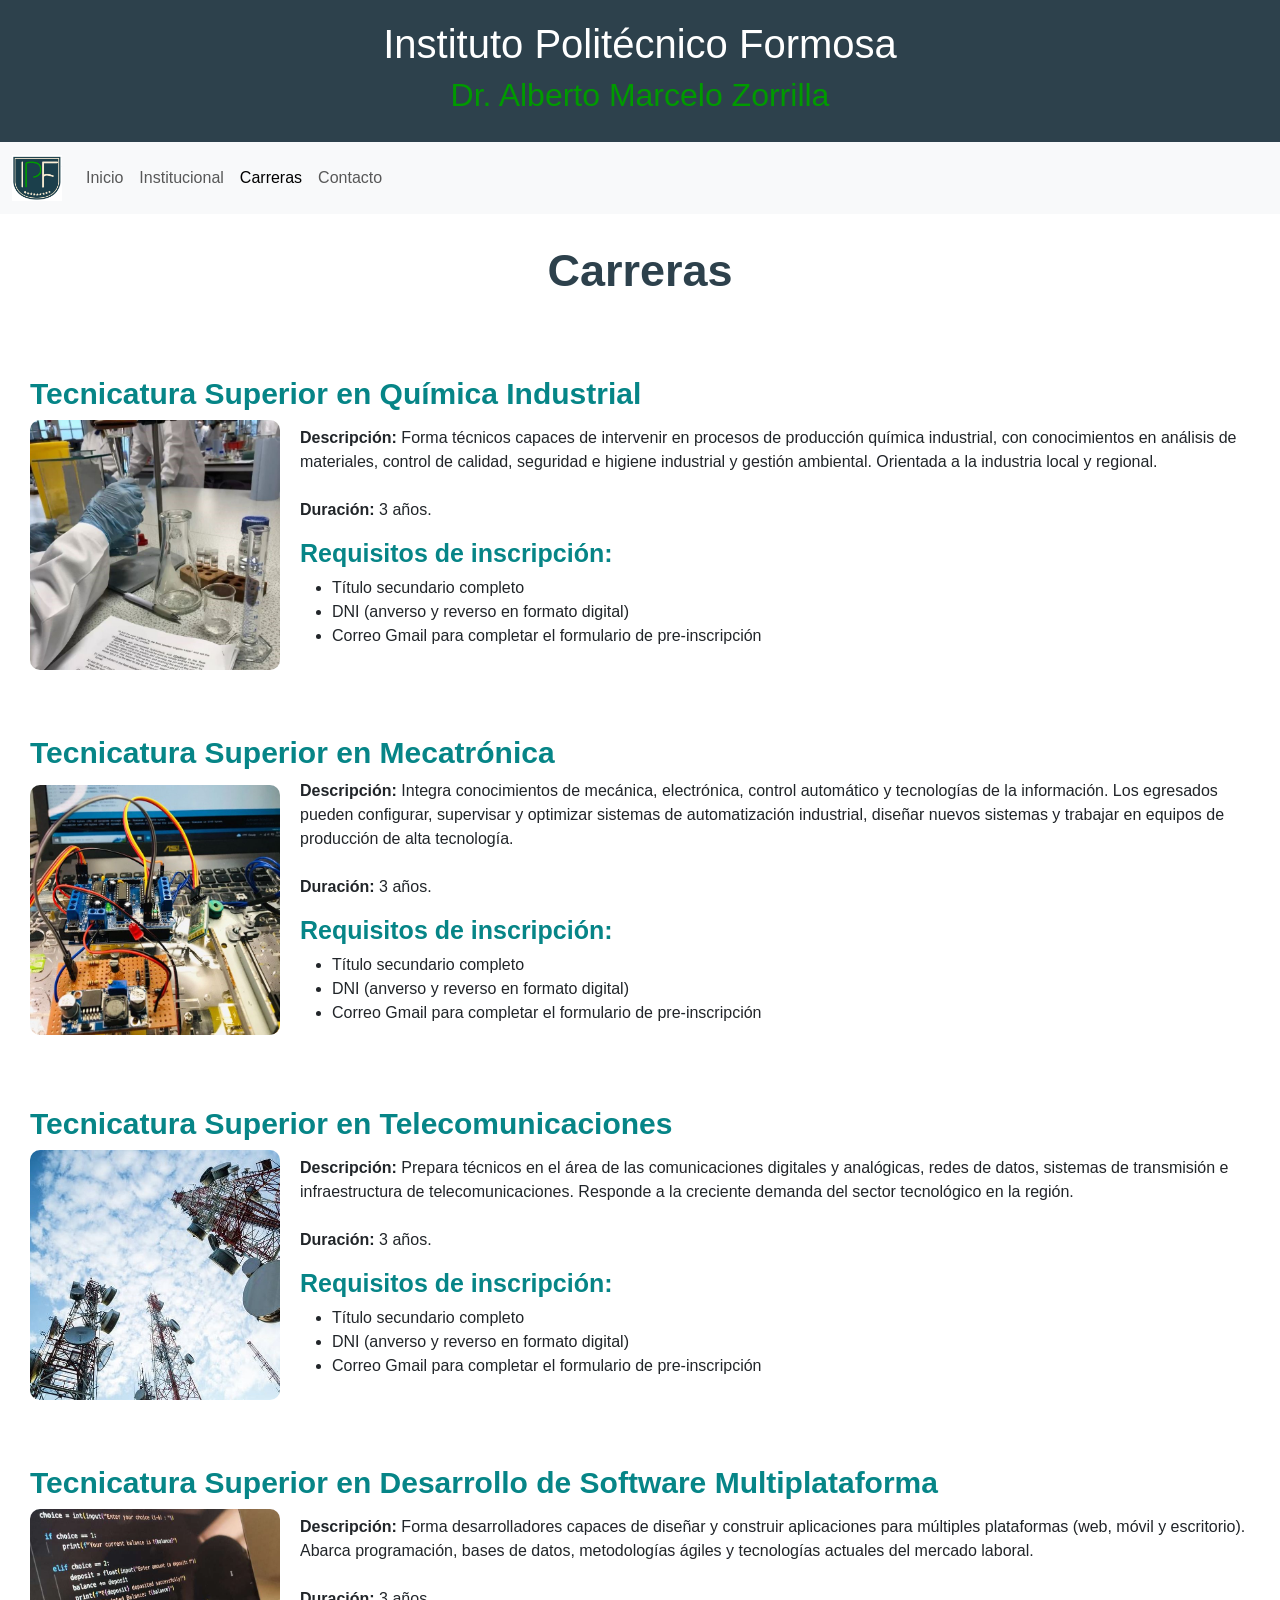
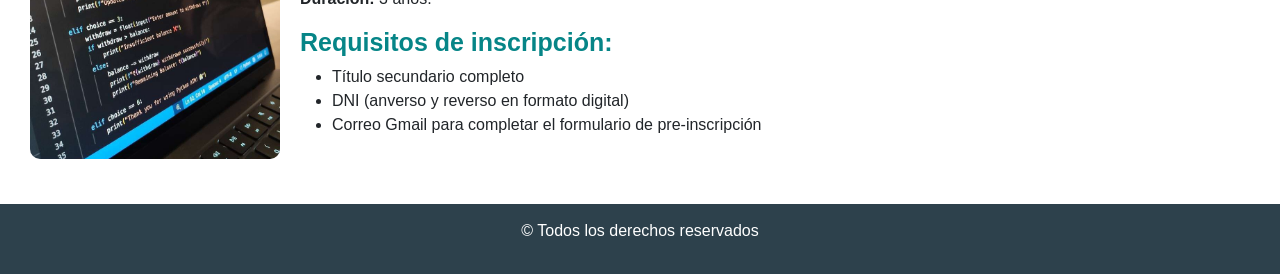
==== carreras.html @ eaf5a3e4 "Se termino la estructura de las secciones: quimica, telecomunicaciones, mecatronica y programacion y" ====
<!doctype html>
<html lang="en">
  <head>
    <meta charset="UTF-8" />
    <meta name="viewport" content="width=device-width, initial-scale=1.0" />
    <title>Inicio</title>
    <link
      href="https://cdn.jsdelivr.net/npm/bootstrap@5.3.8/dist/css/bootstrap.min.css"
      rel="stylesheet"
      integrity="sha384-sRIl4kxILFvY47J16cr9ZwB07vP4J8+LH7qKQnuqkuIAvNWLzeN8tE5YBujZqJLB"
      crossorigin="anonymous"
    />
    <!-- === LINKS A CSS === -->
    <link rel="stylesheet" href="assets/css/style.css" />
    <link rel="stylesheet" href="assets/css/carreras.css" />
  </head>
  <body>
    <!-- === HEADER ===-->
    <header>
      <h1>Instituto Politécnico Formosa</h1>
      <h2>Dr. Alberto Marcelo Zorrilla</h2>
    </header>

    <!-- === NAV ===-->
    <!-- = BOOTSTRAP : Nav = -->
    <nav class="navbar navbar-expand-lg bg-body-tertiary">
      <div class="container-fluid">
        <a class="navbar-brand" href="index.html">
          <img
            id="logo-inst"
            src="assets/img/logo_institucional.jpg"
            alt="Logo Institucional"
          />
        </a>
        <button
          class="navbar-toggler"
          type="button"
          data-bs-toggle="collapse"
          data-bs-target="#navbarNav"
          aria-controls="navbarNav"
          aria-expanded="false"
          aria-label="Toggle navigation"
        >
          <span class="navbar-toggler-icon"></span>
        </button>
        <div class="collapse navbar-collapse" id="navbarNav">
          <ul class="navbar-nav">
            <li class="nav-item">
              <a class="nav-link" href="index.html">Inicio</a>
            </li>

            <li class="nav-item">
              <a class="nav-link" href="institucional.html">Institucional</a>
            </li>
            <li class="nav-item">
              <a
                class="nav-link active"
                aria-current="page"
                href="carreras.html"
                >Carreras</a
              >
            </li>
            <li class="nav-item">
              <a class="nav-link" href="contacto.html">Contacto</a>
            </li>
          </ul>
        </div>
      </div>
    </nav>

    <!-- === MAIN ===-->
    <main>
      <!-- Contenedor main -->
      <div id="contenedor-main">
        <h1 class="titulos">Carreras</h1>

        <!-- = Quimica = -->
        <section id="seccion-carrera-quimica">
          <div class="div-general">
            <aside class="aside-desc">
              <h2>Tecnicatura Superior en Química Industrial</h2>
              <div class="contenido">
                <img
                  src="assets/img/card-3.jpg"
                  alt="Imagen ilustrativa de quimica"
                />
                <div class="texto">
                  <p>
                    <strong>Descripción:</strong> Forma técnicos capaces de
                    intervenir en procesos de producción química industrial, con
                    conocimientos en análisis de materiales, control de calidad,
                    seguridad e higiene industrial y gestión ambiental.
                    Orientada a la industria local y regional. <br />
                    <br />
                    <strong>Duración:</strong> 3 años.
                  </p>
                  <h3>Requisitos de inscripción:</h3>
                  <ul>
                    <li>Título secundario completo</li>
                    <li>DNI (anverso y reverso en formato digital)</li>
                    <li>
                      Correo Gmail para completar el formulario de
                      pre-inscripción
                    </li>
                  </ul>
                </div>
              </div>
            </aside>
          </div>
        </section>

        <!-- = Mecatronica = -->
        <section id="seccion-carrera-mecatronica">
          <div class="div-general">
            <aside class="aside-desc">
              <h2>Tecnicatura Superior en Mecatrónica</h2>
              <div class="contenido">
                <img
                  src="assets/img/card-4.jpg"
                  alt="Imagen ilustrativa de Mecatrónica"
                />
                <div class="texto">
                  <p>
                    <strong>Descripción:</strong> Integra conocimientos de
                    mecánica, electrónica, control automático y tecnologías de
                    la información. Los egresados pueden configurar, supervisar
                    y optimizar sistemas de automatización industrial, diseñar
                    nuevos sistemas y trabajar en equipos de producción de alta
                    tecnología. <br />
                    <br />
                    <strong>Duración:</strong> 3 años.
                  </p>
                  <h3>Requisitos de inscripción:</h3>
                  <ul>
                    <li>Título secundario completo</li>
                    <li>DNI (anverso y reverso en formato digital)</li>
                    <li>
                      Correo Gmail para completar el formulario de
                      pre-inscripción
                    </li>
                  </ul>
                </div>
              </div>
            </aside>
          </div>
        </section>

        <!-- = Telecomunicacion = -->
        <section id="seccion-carrera-telecomunicacion">
          <div class="div-general">
            <aside class="aside-desc">
              <h2>Tecnicatura Superior en Telecomunicaciones</h2>
              <div class="contenido">
                <img
                  src="assets/img/card-2.jpg"
                  alt="Imagen ilustrativa de telecomunicacion"
                />
                <div class="texto">
                  <p>
                    <strong>Descripción:</strong> Prepara técnicos en el área de
                    las comunicaciones digitales y analógicas, redes de datos,
                    sistemas de transmisión e infraestructura de
                    telecomunicaciones. Responde a la creciente demanda del
                    sector tecnológico en la región. <br />
                    <br />
                    <strong>Duración:</strong> 3 años.
                  </p>
                  <h3>Requisitos de inscripción:</h3>
                  <ul>
                    <li>Título secundario completo</li>
                    <li>DNI (anverso y reverso en formato digital)</li>
                    <li>
                      Correo Gmail para completar el formulario de
                      pre-inscripción
                    </li>
                  </ul>
                </div>
              </div>
            </aside>
          </div>
        </section>

        <!-- = Programacion = -->
        <section id="seccion-carrera-programacion">
          <div class="div-general">
            <aside class="aside-desc">
              <h2>
                Tecnicatura Superior en Desarrollo de Software Multiplataforma
              </h2>
              <div class="contenido">
                <img
                  src="assets/img/card-1.jpg"
                  alt="Imagen ilustrativa de programacion"
                />
                <div class="texto">
                  <p>
                    <strong>Descripción:</strong> Forma desarrolladores capaces
                    de diseñar y construir aplicaciones para múltiples
                    plataformas (web, móvil y escritorio). Abarca programación,
                    bases de datos, metodologías ágiles y tecnologías actuales
                    del mercado laboral.<br />
                    <br />
                    <strong>Duración:</strong> 3 años.
                  </p>
                  <h3>Requisitos de inscripción:</h3>
                  <ul>
                    <li>Título secundario completo</li>
                    <li>DNI (anverso y reverso en formato digital)</li>
                    <li>
                      Correo Gmail para completar el formulario de
                      pre-inscripción
                    </li>
                  </ul>
                </div>
              </div>
            </aside>
          </div>
        </section>
      </div>
    </main>

    <!-- === FOOTER ===-->
    <footer>
      <p>&copy; Todos los derechos reservados</p>
    </footer>

    <!-- === LINK SCRIPT ===-->
    <script
      src="https://cdn.jsdelivr.net/npm/bootstrap@5.3.8/dist/js/bootstrap.bundle.min.js"
      integrity="sha384-FKyoEForCGlyvwx9Hj09JcYn3nv7wiPVlz7YYwJrWVcXK/BmnVDxM+D2scQbITxI"
      crossorigin="anonymous"
    ></script>
  </body>
</html>
---- assets/css/style.css ----
/*
    Archivo: style.css
    Trabajo Practico Integrador - IPF
    Descripcion: Estilos generales para todas las paginas del sitio
*/
/* === BODY === */
body{
    font-family: sans-serif;
}

/* === HEADER === */
header{
    background-color: #2d414c;
    color: #fff;
    padding: 20px;
    width: auto;
}

header h1{
    text-align: center;
}

header h2{
    text-align: center;
    color: #009a00 ;
}

/* === NAV === */
#logo-inst{
    width: 50px;
}

/* === FOOTER === */
footer{
    background-color: #2d414c;
    padding: 15px;
    margin-top: 30px;
    width: auto;
    color: #fff;
    display: flex;
    flex-direction: column;
    align-items: center;
}
---- assets/css/carreras.css ----
/* === MAIN === */
/*Estilo generales */
.titulos{
    text-align: center;
    font-weight: bold;
    padding: 20px;
    font-size: 45px;
    margin-top: 10px;
    color: #2d414c ;
}
/* Para las secciones con aside */
.contenido{
    display: flex;           
    align-items: center;     
    gap: 20px;               
}
.aside-desc{
    padding: 15px;
}
.aside-desc img{
    width: 250px;            
    height: auto;
    border-radius: 10px;
    margin-left: 15px;
}
.aside-desc h2{
    font-weight: bold;
    font-size: 30px;
    margin-top: 35px;
    margin-left: 15px;
    color: #068587 ;
}
.aside-desc h3{
    font-weight: bold;
    font-size: 25px;
    color: #068587 ;
}
.div-general:hover{
    background-color: #59798aa1;
    border-radius: 10px;
    transition: 0.3 ease-in-out;
}
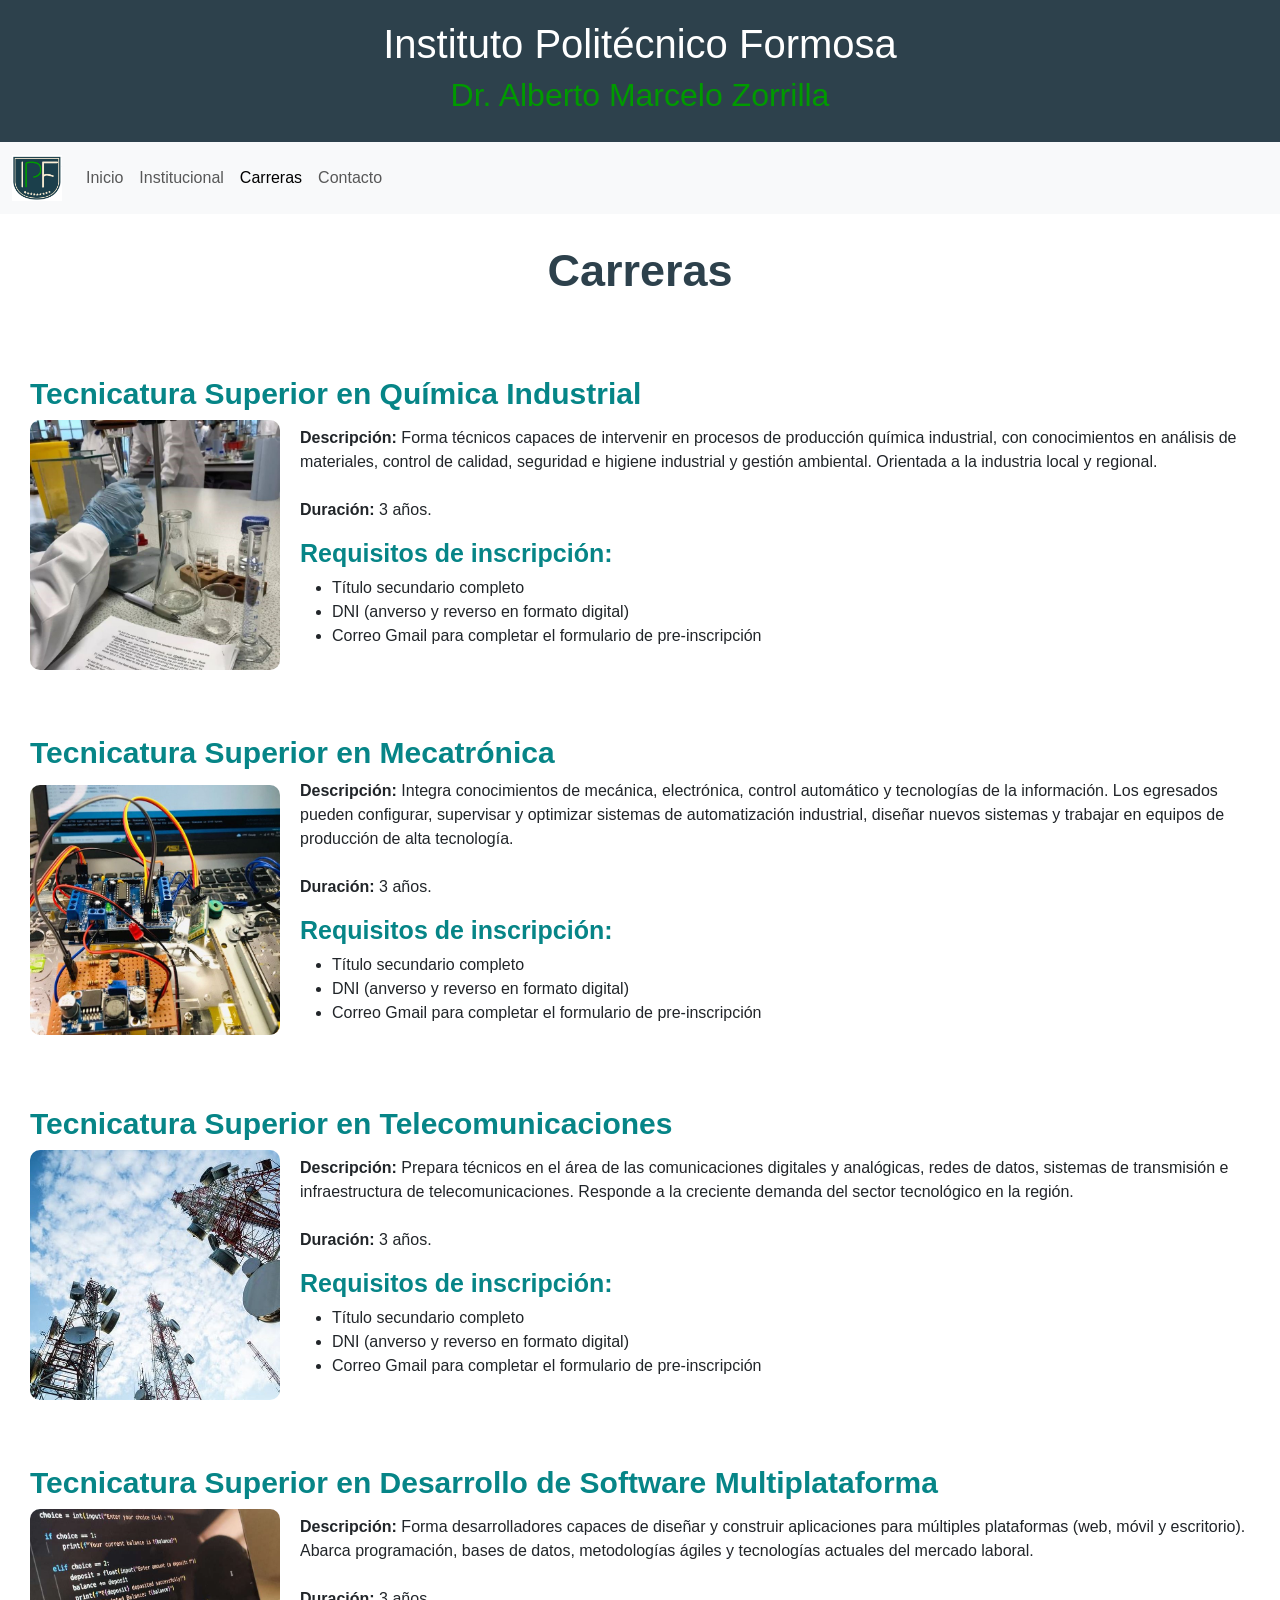
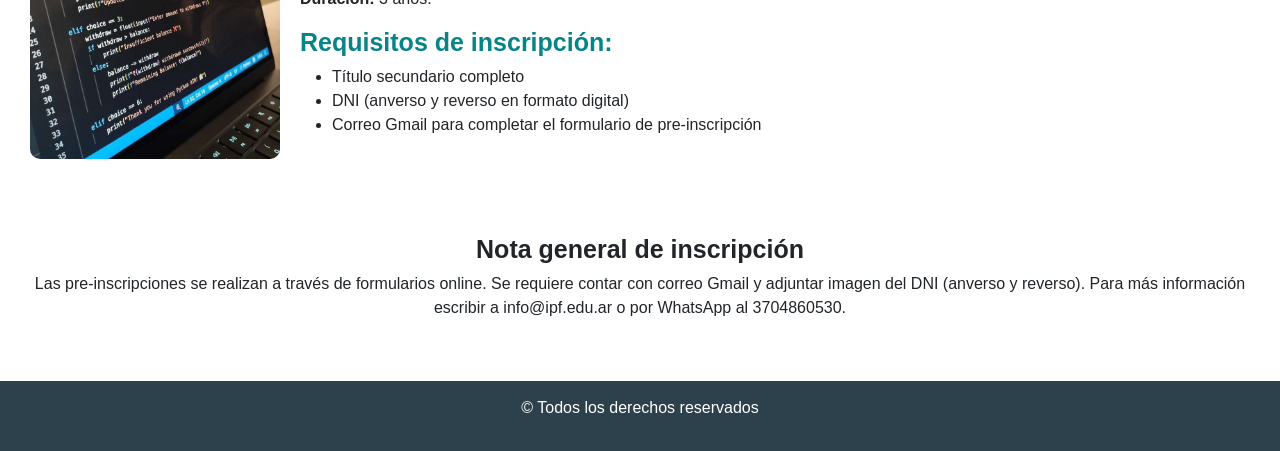
==== commit e685980c: "Se agrego la seccion de notacion con informacion adicional y sus estilos" ====
--- a/carreras.html
+++ b/carreras.html
@@ -216,6 +216,17 @@
             </aside>
           </div>
         </section>
+
+        <!-- = Notacion = -->
+        <section id="notacion">
+          <h2>Nota general de inscripción</h2>
+          <p>
+            Las pre-inscripciones se realizan a través de formularios online. Se
+            requiere contar con correo Gmail y adjuntar imagen del DNI (anverso
+            y reverso). Para más información escribir a info@ipf.edu.ar o por
+            WhatsApp al 3704860530.
+          </p>
+        </section>
       </div>
     </main>
 
--- a/assets/css/carreras.css
+++ b/assets/css/carreras.css
@@ -39,4 +39,21 @@
     background-color: #59798aa1;
     border-radius: 10px;
     transition: 0.3 ease-in-out;
+}
+
+/* = Notacion = */
+#notacion{
+    display: flex;
+    flex-direction: column;
+    justify-content: center;
+    align-items: center;
+    padding: 15px;
+    margin-top: 45px;
+}
+#notacion h2{
+    font-weight: bold;
+    font-size: 25px;
+}
+#notacion p{
+    text-align: center;
 }
